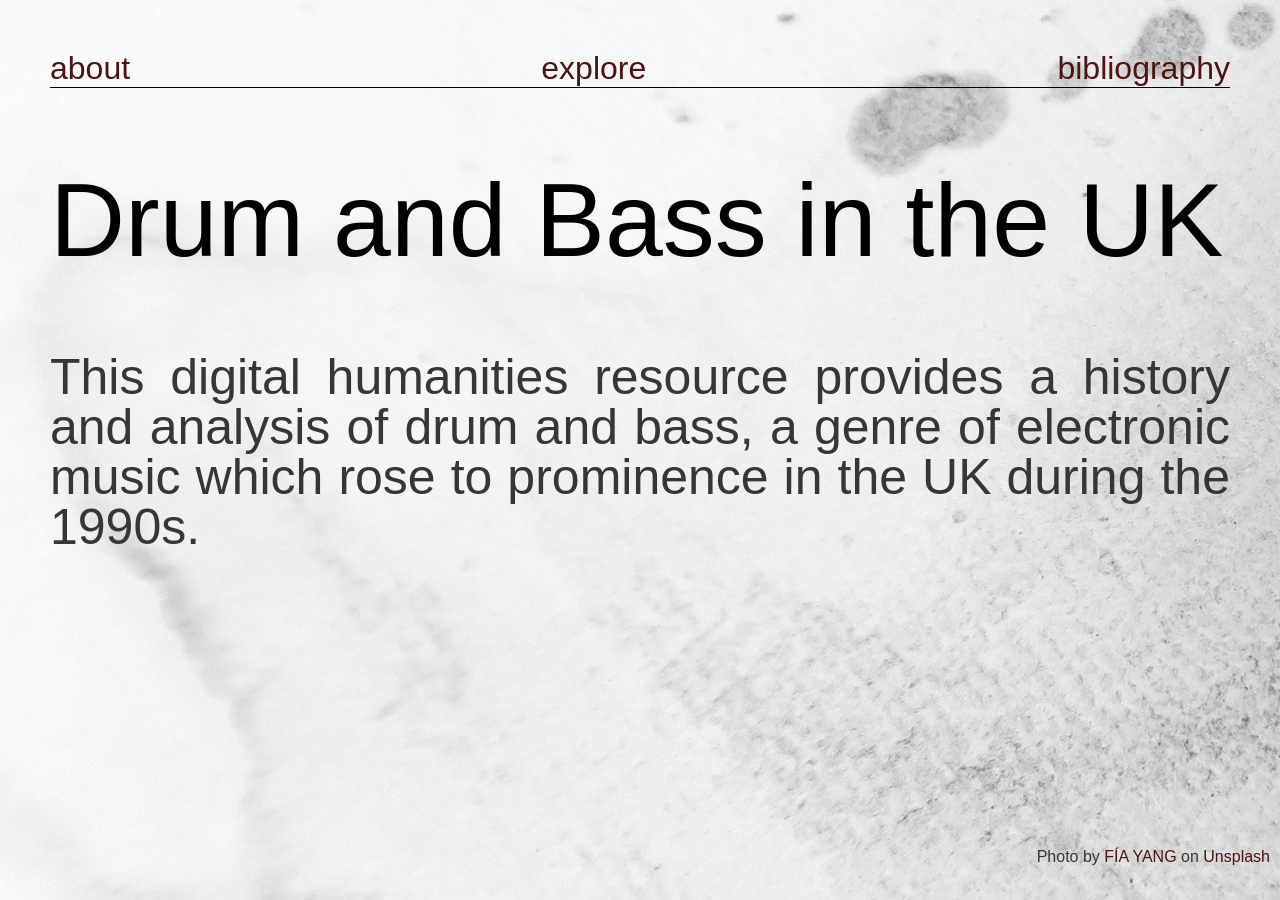
==== index.html @ 05000ed9 "Basic webpage setup" ====
<!DOCTYPE html>
<html lang="en">

<head>
    <meta charset="UTF-8">
    <meta name="viewport" content="width=device-width, initial-scale=1.0">
    <link rel="stylesheet" href="styles/about.css">
    <link rel="icon" href="assets/icon.png">
    <title>About - UK Drum and Bass</title>
</head>

<body>
    <div class="navbar">
        <a href="index.html">about</a>
        <a href="explore.html">explore</a>
        <a href="bibliography.html">bibliography</a>
    </div>
    <div id="divider"></div>
    <div class="content">
        <h1>Drum and Bass in the UK</h1>
        <p id="hook">
            This digital humanities resource provides a history and analysis of drum and bass, a genre of electronic
            music which rose to prominence in the UK during the 1990s.
        </p>
        <p id="photo-attribution">
            Photo by <a href="https://unsplash.com/@fiayang?utm_source=unsplash&utm_medium=referral&utm_content=creditCopyText">FÍA YANG</a> on <a href="https://unsplash.com/photos/a-black-and-white-photo-of-a-black-bird-35QSeYHlMr8?utm_source=unsplash&utm_medium=referral&utm_content=creditCopyText">Unsplash</a>
        </p>
    </div>
</body>

</html>
---- styles/about.css ----
html, body{
    margin: 0;
}

body{
    background-image: url("../assets/background.jpg");
    display: inline-flex;
    padding: 50px;
    flex-direction: column;
    align-items: flex-start;
}

.navbar{
    display: flex;
    justify-content: space-between;
    align-items: space-between;
    width: 100%
}

#divider{
    width: 100%;
    height: 1px;
    background-color: #000;
}

#photo-attribution{
    color: #363636;
    text-align: justify;
    font-family: Helvetica;
    position: absolute;
    bottom: 10px;
    right: 10px;
    font-size: 1em;
    font-style: normal;
    font-weight: 400;
    line-height: 35px;
    /* 100% */
    text-underline-position: from-font;
}

#photo-attribution a{
    color: #4E1414;
    font-family: Helvetica;
    font-size: 1em;
    font-weight: 400;
    text-decoration-line: none;
    text-underline-offset: auto;
    text-underline-position: from-font;
}

h1{
    text-align: justify;
    font-family: Helvetica;
    font-size: 6.5em;
    font-style: normal;
    font-weight: 400;
    line-height: 125px;
    /* 100% */
}

a{
    color: #4E1414;
    font-family: Helvetica;
    font-size: 2em;
    font-weight: 400;
    text-decoration-line: none;
    text-underline-offset: auto;
    text-underline-position: from-font;
}

#hook{
    color: #363636;
    text-align: justify;
    font-family: Helvetica;
    font-size: 50px;
    font-style: normal;
    font-weight: 400;
    line-height: 50px;
    /* 100% */
}
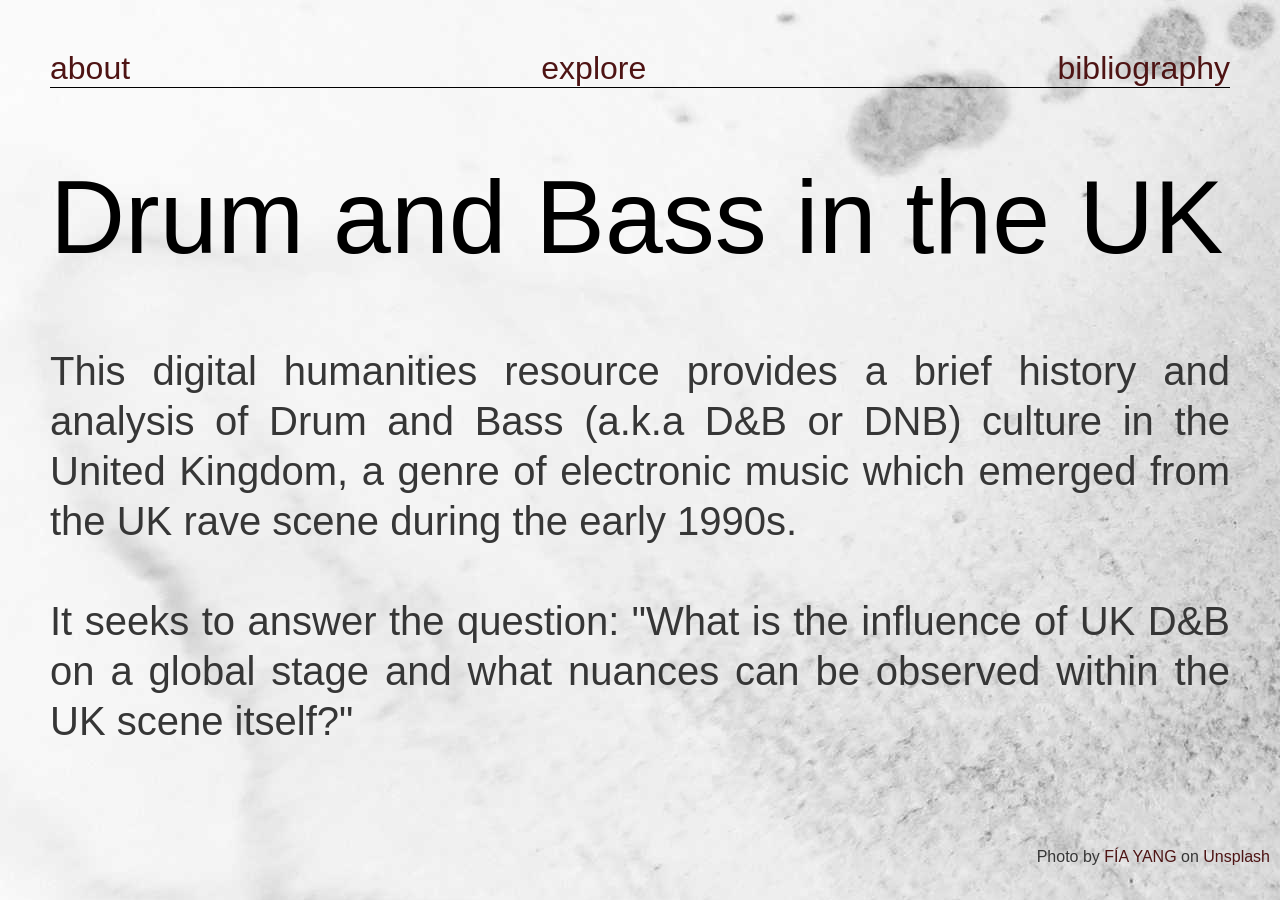
==== commit 1efcf52c: "Include guiding question" ====
--- a/index.html
+++ b/index.html
@@ -19,8 +19,10 @@
     <div class="content">
         <h1>Drum and Bass in the UK</h1>
         <p id="hook">
-            This digital humanities resource provides a history and analysis of drum and bass, a genre of electronic
-            music which rose to prominence in the UK during the 1990s.
+            This digital humanities resource provides a brief history and analysis of Drum and Bass (a.k.a D&B or DNB) culture in the United Kingdom, a genre of electronic music which emerged from the UK rave scene during the early 1990s.
+            <br>
+            <br>
+            It seeks to answer the question: "What is the influence of UK D&B on a global stage and what nuances can be observed within the UK scene itself?"
         </p>
         <p id="photo-attribution">
             Photo by <a href="https://unsplash.com/@fiayang?utm_source=unsplash&utm_medium=referral&utm_content=creditCopyText">FÍA YANG</a> on <a href="https://unsplash.com/photos/a-black-and-white-photo-of-a-black-bird-35QSeYHlMr8?utm_source=unsplash&utm_medium=referral&utm_content=creditCopyText">Unsplash</a>
--- a/styles/about.css
+++ b/styles/about.css
@@ -54,7 +54,6 @@
     font-size: 6.5em;
     font-style: normal;
     font-weight: 400;
-    line-height: 125px;
     /* 100% */
 }
 
@@ -72,7 +71,7 @@
     color: #363636;
     text-align: justify;
     font-family: Helvetica;
-    font-size: 50px;
+    font-size: 40px;
     font-style: normal;
     font-weight: 400;
     line-height: 50px;
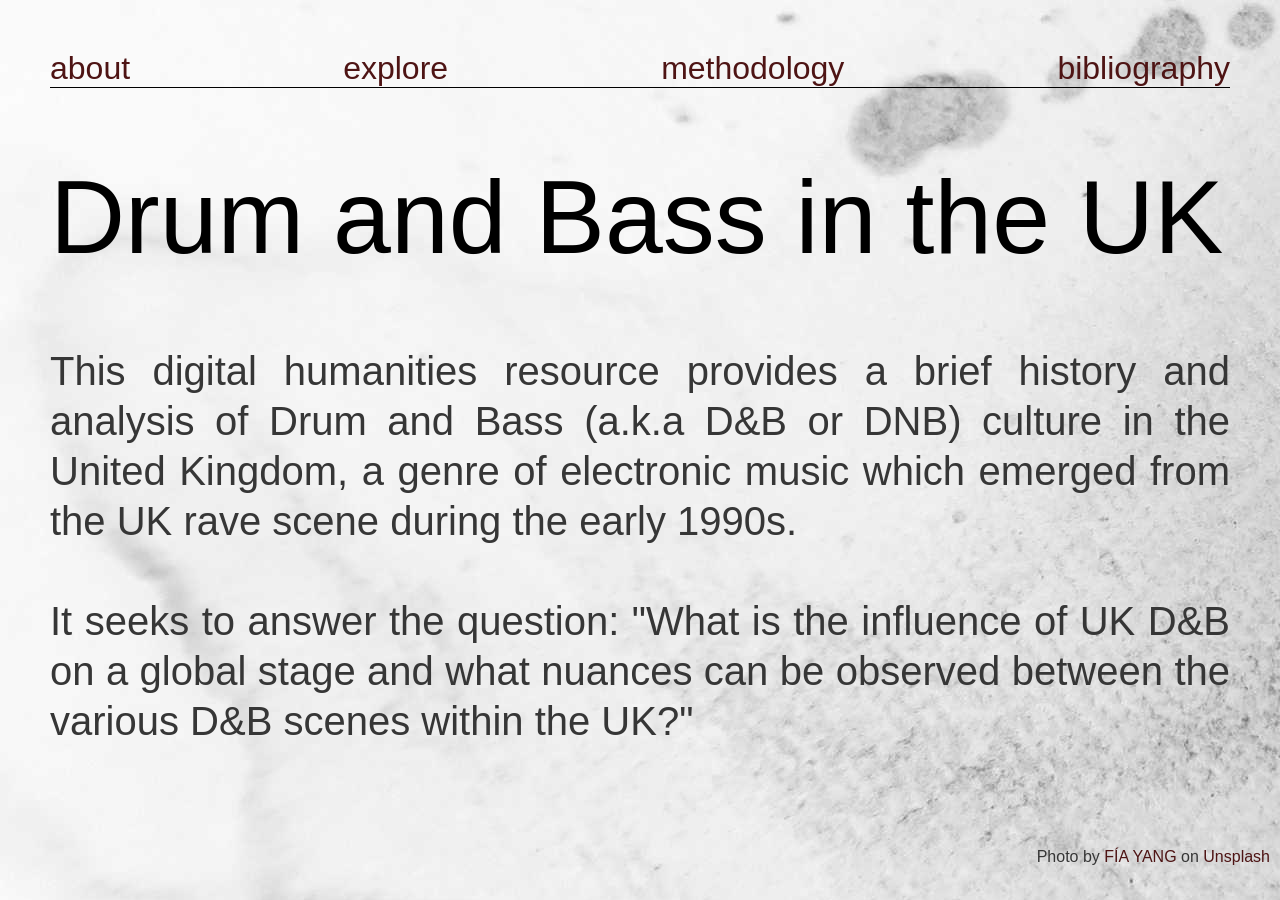
==== commit f2ee8a72: "Complete explore page and polish other pages" ====
--- a/index.html
+++ b/index.html
@@ -13,6 +13,7 @@
     <div class="navbar">
         <a href="index.html">about</a>
         <a href="explore.html">explore</a>
+        <a href="methodology.html">methodology</a>
         <a href="bibliography.html">bibliography</a>
     </div>
     <div id="divider"></div>
@@ -22,7 +23,7 @@
             This digital humanities resource provides a brief history and analysis of Drum and Bass (a.k.a D&B or DNB) culture in the United Kingdom, a genre of electronic music which emerged from the UK rave scene during the early 1990s.
             <br>
             <br>
-            It seeks to answer the question: "What is the influence of UK D&B on a global stage and what nuances can be observed within the UK scene itself?"
+            It seeks to answer the question: "What is the influence of UK D&B on a global stage and what nuances can be observed between the various D&B scenes within the UK?"
         </p>
         <p id="photo-attribution">
             Photo by <a href="https://unsplash.com/@fiayang?utm_source=unsplash&utm_medium=referral&utm_content=creditCopyText">FÍA YANG</a> on <a href="https://unsplash.com/photos/a-black-and-white-photo-of-a-black-bird-35QSeYHlMr8?utm_source=unsplash&utm_medium=referral&utm_content=creditCopyText">Unsplash</a>
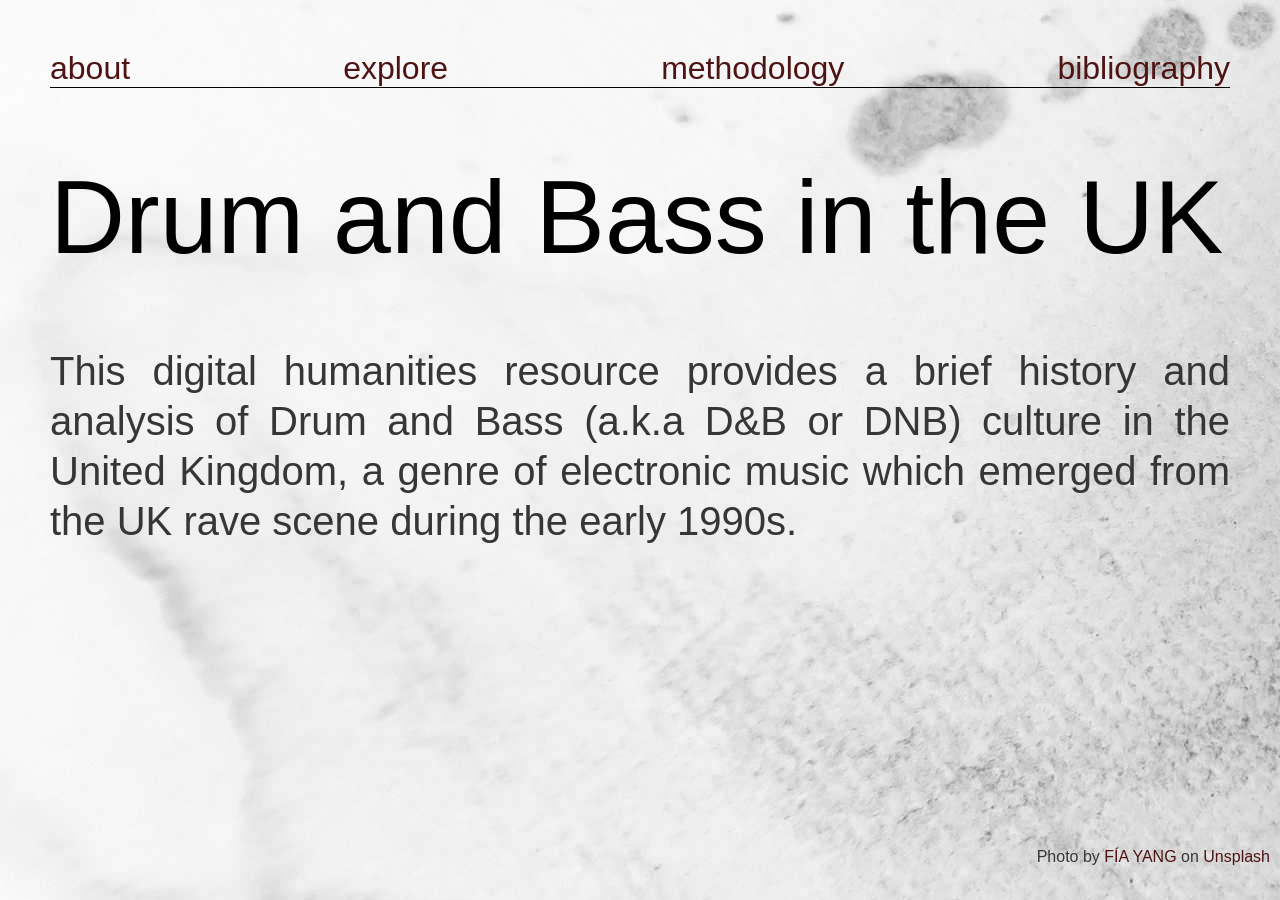
==== commit 0b7ce314: "Remove leading question" ====
--- a/index.html
+++ b/index.html
@@ -21,9 +21,6 @@
         <h1>Drum and Bass in the UK</h1>
         <p id="hook">
             This digital humanities resource provides a brief history and analysis of Drum and Bass (a.k.a D&B or DNB) culture in the United Kingdom, a genre of electronic music which emerged from the UK rave scene during the early 1990s.
-            <br>
-            <br>
-            It seeks to answer the question: "What is the influence of UK D&B on a global stage and what nuances can be observed between the various D&B scenes within the UK?"
         </p>
         <p id="photo-attribution">
             Photo by <a href="https://unsplash.com/@fiayang?utm_source=unsplash&utm_medium=referral&utm_content=creditCopyText">FÍA YANG</a> on <a href="https://unsplash.com/photos/a-black-and-white-photo-of-a-black-bird-35QSeYHlMr8?utm_source=unsplash&utm_medium=referral&utm_content=creditCopyText">Unsplash</a>
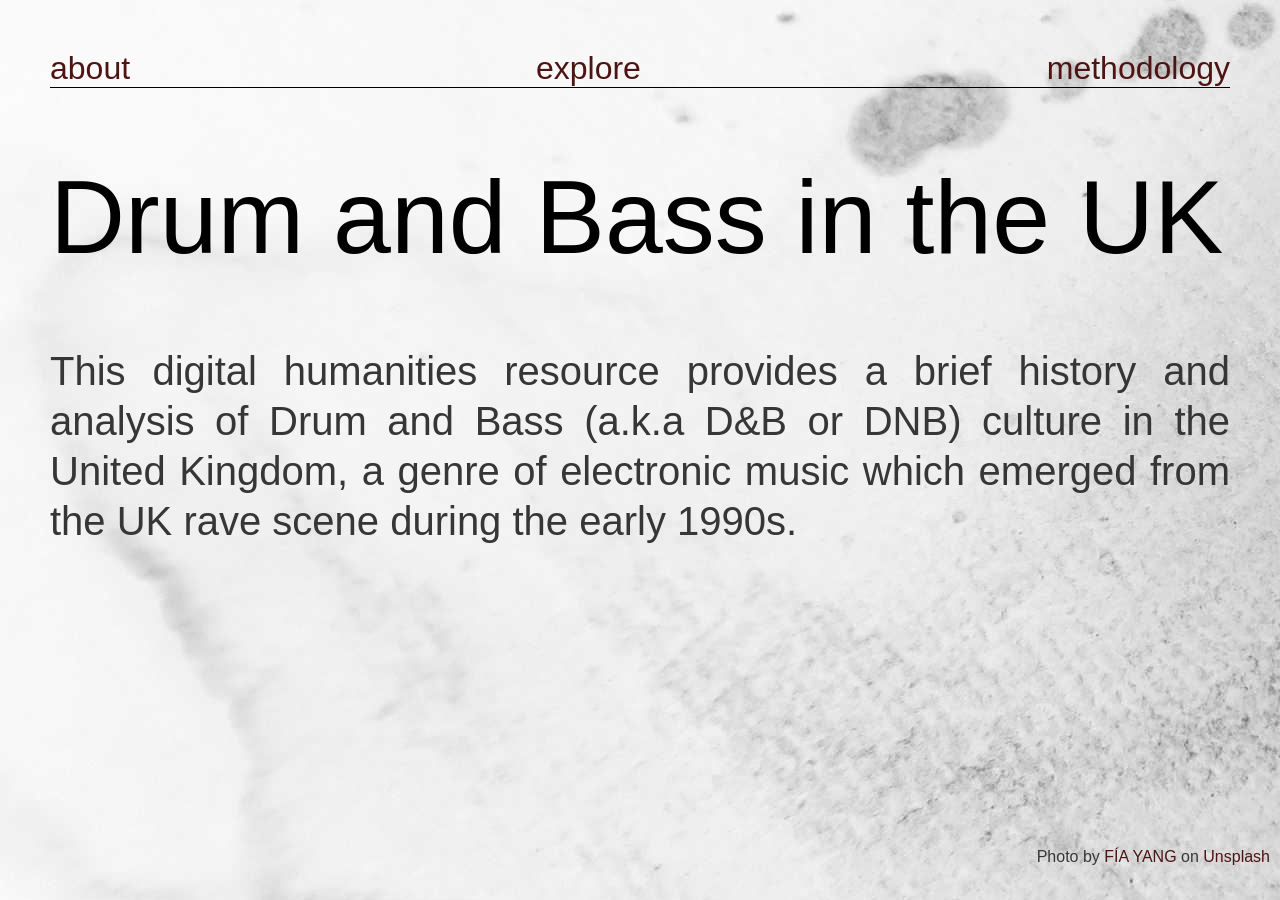
==== commit 4f11f15d: "Consolidate bibliography into methodology" ====
--- a/index.html
+++ b/index.html
@@ -14,7 +14,6 @@
         <a href="index.html">about</a>
         <a href="explore.html">explore</a>
         <a href="methodology.html">methodology</a>
-        <a href="bibliography.html">bibliography</a>
     </div>
     <div id="divider"></div>
     <div class="content">
